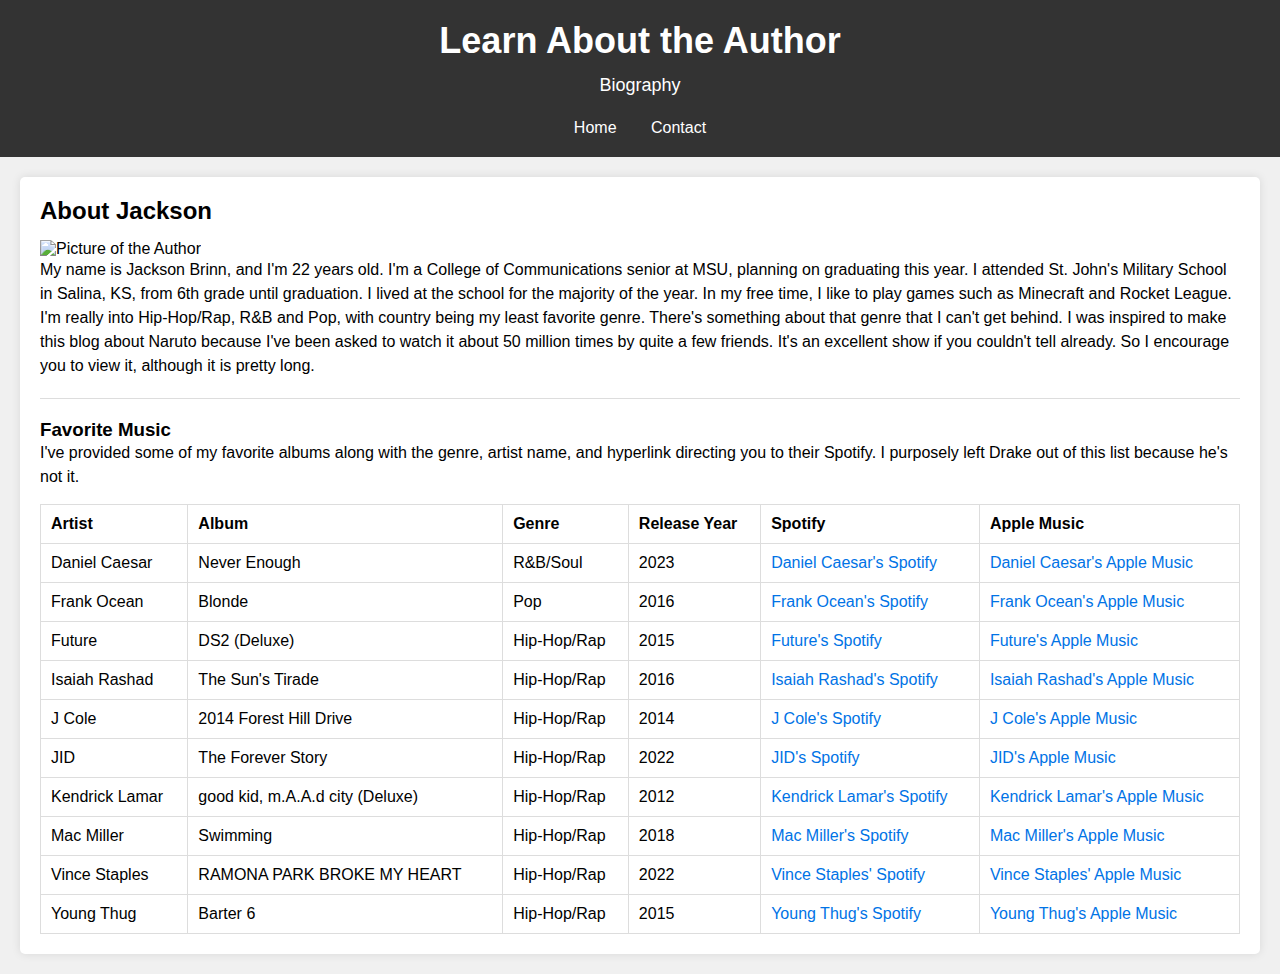
==== about.html @ 1a064b00 "Text wrap column" ====
<!DOCTYPE html>
<html lang="en">
  <head>
    <meta charset="UTF-8">
    <meta name="viewport" content="width=device-width, initial-scale=1.0">
    <meta http-equiv="X-UA-Compatible" content="ie=edge">
    <link rel="stylesheet" href="style_1.css">
    <title>About</title>
  </head>
  <body>
    <header>
      <h1>Learn About the Author</h1>
      <p>Biography</p>
      <nav>
        <ul>
          <li><a href="index.html">Home</a></li>
          <li><a href="contact.html">Contact</a></li>
        </ul>
      </nav>
    </header>
    <main>
        <h2> About Jackson</h2>

        <div class="image-and-text">
            <img alt="Picture of the Author" src="images/PersonalPicture.jpg"/>
            <div class="text-column">
                <p>My name is Jackson Brinn, and I'm 22 years old. I'm a College of Communications senior at MSU, planning on graduating this year. I attended St. John's Military School in Salina, KS, from 6th grade until graduation. I lived at the school for the majority of the year. In my free time, I like to play games such as Minecraft and Rocket League. I'm really into Hip-Hop/Rap, R&amp;B and Pop, with country being my least favorite genre. There's something about that genre that I can't get behind. I was inspired to make this blog about Naruto because I've been asked to watch it about 50 million times by quite a few friends. It's an excellent show if you couldn't tell already. So I encourage you to view it, although it is pretty long.</p>
            </div>
        </div>
        <article class="blog-post">
            <h3>Favorite Music</h3>
            <p>I've provided some of my favorite albums along with the genre, artist name, and hyperlink directing you to their Spotify. I purposely left Drake out of this list because he's not it.</p>
            <table>
                <tr>
                    <th>Artist</th>
                    <th>Album</th>
                    <th>Genre</th>
                    <th>Release Year</th>
                    <th>Spotify</th>
                    <th>Apple Music</th>
                </tr>
                <tr>
                    <td>Daniel Caesar</td>
                    <td>Never Enough</td>
                    <td>R&amp;B/Soul</td>
                    <td>2023</td>
                    <td><a href="https://open.spotify.com/album/7ivbFszr1TbVadj89BIy1y?si=U-bmQVD_RpexUaaAFiTslA">Daniel Caesar's Spotify</a></td>
                    <td><a href="https://music.apple.com/us/album/never-enough/1671667136">Daniel Caesar's Apple Music</a></td>
                </tr>
                <tr>
                    <td>Frank Ocean</td>
                    <td>Blonde</td>
                    <td>Pop</td>
                    <td>2016</td>
                    <td><a href="https://open.spotify.com/album/3mH6qwIy9crq0I9YQbOuDf?si=ZUiRwxJaT82xbE-Xg539Zw">Frank Ocean's Spotify</a></td>
                    <td><a href="https://music.apple.com/us/album/blonde/1146195596">Frank Ocean's Apple Music</a></td>
                </tr>
                <tr>
                    <td>Future</td>
                    <td>DS2 &lpar;Deluxe&rpar;</td>
                    <td>Hip-Hop/Rap</td>
                    <td>2015</td>
                    <td><a href="https://open.spotify.com/album/0fUy6IdLHDpGNwavIlhEsl?si=MeVGB15FQLGcZ2se5sIyBw">Future's Spotify</a></td>
                    <td><a href="https://music.apple.com/us/album/ds2-deluxe/1017053934"> Future's Apple Music</a></td>
                </tr>
                <tr>
                    <td>Isaiah Rashad</td>
                    <td>The Sun's Tirade</td>
                    <td>Hip-Hop/Rap</td>
                    <td>2016</td>
                    <td><a href="https://open.spotify.com/album/6jjX8mGrsWtrpYpFhGMrg1?si=IKNgr8JVQja90EAkZpbdJQ">Isaiah Rashad's Spotify</a></td>
                    <td><a href="https://music.apple.com/us/album/the-suns-tirade/1149506748">Isaiah Rashad's Apple Music</a></td>
                </tr>
                <tr>
                    <td>J Cole</td>
                    <td>2014 Forest Hill Drive</td>
                    <td>Hip-Hop/Rap</td>
                    <td>2014</td>
                    <td><a href="https://open.spotify.com/album/0UMMIkurRUmkruZ3KGBLtG?si=Jw5dhYPARS6yLxs78Gvddw">J Cole's Spotify</a></td>
                    <td><a href="https://music.apple.com/us/album/2014-forest-hills-drive/1600766204">J Cole's Apple Music</a></td>
                </tr>
                <tr>
                    <td>JID</td>
                    <td>The Forever Story</td>
                    <td>Hip-Hop/Rap</td>
                    <td>2022</td>
                    <td><a href="https://open.spotify.com/album/4rJDCELWL0fjdmN9Gn4f4g?si=jencE7pwR7en_OFFbRv_2A">JID's Spotify</a></td>
                    <td><a href="https://music.apple.com/us/album/the-forever-story/1637738689">JID's Apple Music</a></td>
                </tr>
                <tr>
                    <td>Kendrick Lamar</td>
                    <td>good kid, m.A.A.d city &lpar;Deluxe&rpar;</td>
                    <td>Hip-Hop/Rap</td>
                    <td>2012</td>
                    <td><a href="https://open.spotify.com/album/3DGQ1iZ9XKUQxAUWjfC34w?si=jcy7fVguSUef1g1pqHeKFg">Kendrick Lamar's Spotify</a></td>
                    <td><a href="https://music.apple.com/us/album/good-kid-m-a-a-d-city-deluxe-version/1440818890"> Kendrick Lamar's Apple Music</a></td>
                </tr>
                <tr>
                    <td>Mac Miller</td>
                    <td>Swimming</td>
                    <td>Hip-Hop/Rap</td>
                    <td>2018</td>
                    <td><a href="https://open.spotify.com/album/5wtE5aLX5r7jOosmPhJhhk?si=jxpYE-MPSy-u_8eGQgZVwQ">Mac Miller's Spotify</a></td>
                    <td><a href="https://music.apple.com/us/album/swimming/1408996052">Mac Miller's Apple Music</a></td>
                </tr>
                <tr>
                    <td>Vince Staples</td>
                    <td>RAMONA PARK BROKE MY HEART</td>
                    <td>Hip-Hop/Rap</td>
                    <td>2022</td>
                    <td><a href="https://open.spotify.com/album/2G549zeda2XNICgLmU0pNW?si=Uk_WzKa7QxStWKeUtPzPbw">Vince Staples' Spotify</a></td>
                    <td><a href="https://music.apple.com/us/album/ramona-park-broke-my-heart/1615493782">Vince Staples' Apple Music</a></td>
                </tr>
                <tr>
                    <td>Young Thug</td>
                    <td>Barter 6</td>
                    <td>Hip-Hop/Rap</td>
                    <td>2015</td>
                    <td><a href="https://open.spotify.com/album/0BsMZIueWsJLWng8A7sE8e?si=aMOFKqEYTmKoU2PY88DNrQ">Young Thug's Spotify</a></td>
                    <td><a href="https://music.apple.com/us/album/barter-6/986011611">Young Thug's Apple Music</a></td>
                </tr>
            </table>
        </article>
    </main>
  
    <script src="index.js"></script>
  </body>
</html>
---- style_1.css ----
/* styles.css */

/* Reset default margin and padding for all elements */
* {
    margin: 0;
    padding: 0;
    box-sizing: border-box;
  }
  
  /* Set a background color for the body */
  body {
    background-color: #f0f0f0;
    font-family: Arial, sans-serif;
  }
  
  /* Header Styles */
  header {
    background-color: #333;
    color: #fff;
    padding: 20px;
    text-align: center;
  }
  
  header h1 {
    font-size: 36px;
    margin-bottom: 10px;
  }
  
  header p {
    font-size: 18px;
    margin-top: 10px;
  }

  nav ul {
    list-style: none;
    margin-top: 20px;
    text-align: center;
  }

  nav li {
    display: inline;
    margin: 15px;
  }

  nav a {
    color: #fff;
    text-decoration: none;
    font-size: 16px;
  }
  
  /* Main Content Styles */
  main {
    margin: 20px;
    background-color: #fff;
    padding: 20px;
    border-radius: 5px;
    box-shadow: 0 0 10px rgba(0, 0, 0, 0.1);
  }
  
  h2 {
    font-size: 24px;
    margin-bottom: 15px;
  }
  
  p {
    font-size: 16px;
    line-height: 1.5;
    margin-bottom: 15px;
  }
  
  /* Article Styles */
  .blog-post {
    border-top: 1px solid #ddd;
    padding-top: 20px;
    margin-top: 20px;
  }
  
  table {
    width: 100%;
    border-collapse: collapse;
  }
  
  table, th, td {
    border: 1px solid #ddd;
  }
  
  th, td {
    padding: 10px;
    text-align: left;
  }

  /* styles.css */
.responsive-PersonalPicture {
    max-width: 100%;
    height: auto;
}


  /* Links Styles */
  a {
    color: #0073e6;
    text-decoration: none;
  }
  
  a:hover {
    text-decoration: underline;
  }
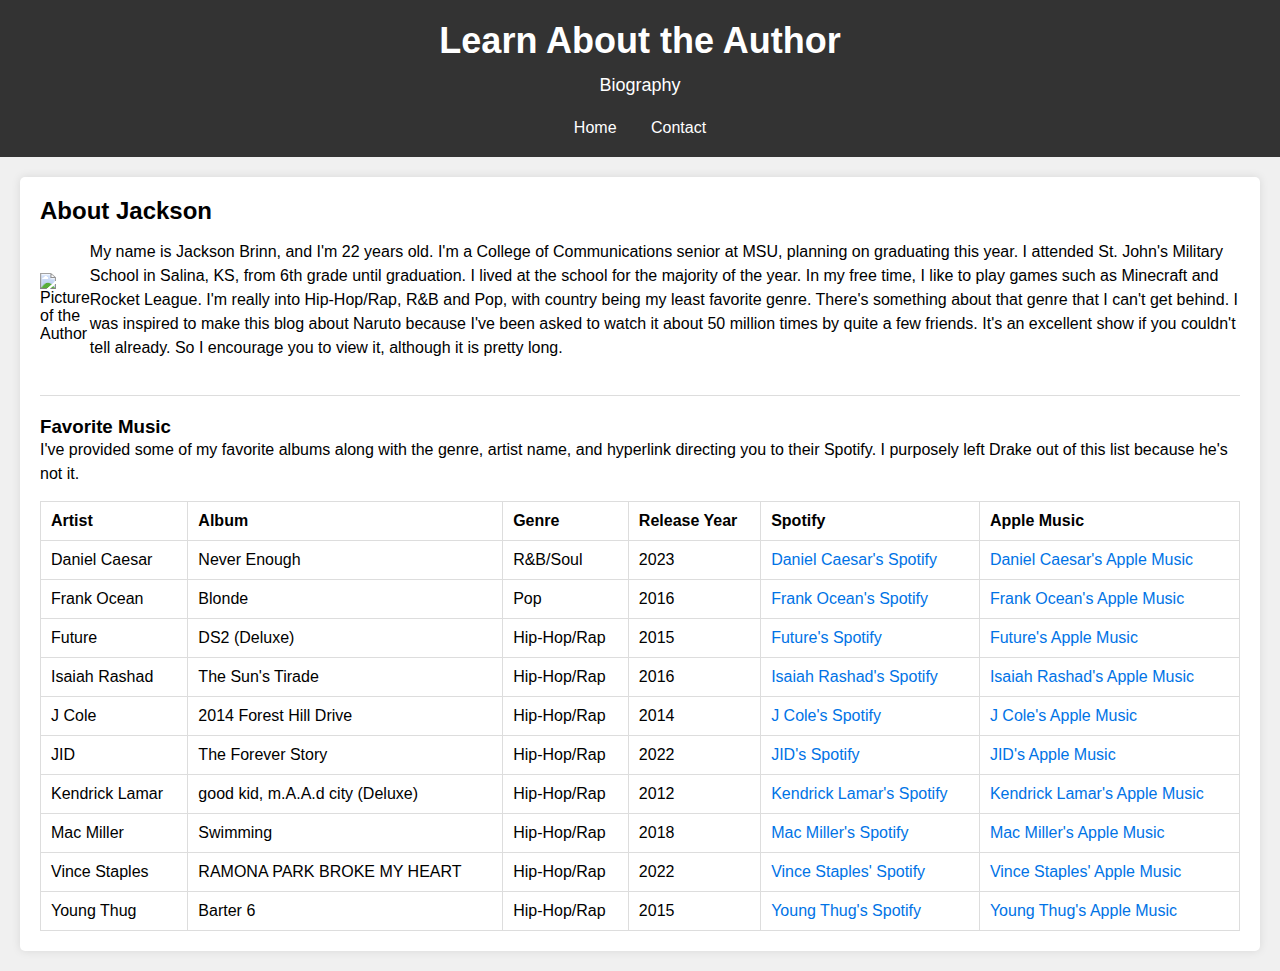
==== commit fe561778: "Trying to make text column" ====
--- a/about.html
+++ b/about.html
@@ -27,6 +27,7 @@
                 <p>My name is Jackson Brinn, and I'm 22 years old. I'm a College of Communications senior at MSU, planning on graduating this year. I attended St. John's Military School in Salina, KS, from 6th grade until graduation. I lived at the school for the majority of the year. In my free time, I like to play games such as Minecraft and Rocket League. I'm really into Hip-Hop/Rap, R&amp;B and Pop, with country being my least favorite genre. There's something about that genre that I can't get behind. I was inspired to make this blog about Naruto because I've been asked to watch it about 50 million times by quite a few friends. It's an excellent show if you couldn't tell already. So I encourage you to view it, although it is pretty long.</p>
             </div>
         </div>
+        
         <article class="blog-post">
             <h3>Favorite Music</h3>
             <p>I've provided some of my favorite albums along with the genre, artist name, and hyperlink directing you to their Spotify. I purposely left Drake out of this list because he's not it.</p>
--- a/style_1.css
+++ b/style_1.css
@@ -90,10 +90,21 @@
   }
 
   /* styles.css */
-.responsive-PersonalPicture {
-    max-width: 100%;
-    height: auto;
-}
+  .image-and-text {
+    display: flex;
+    align-items: center; 
+    margin-bottom: 20px; 
+  }
+  
+  .image-float {
+    max-width: 50%;
+    margin-right: 20px; 
+  }
+  
+  .text-column {
+    flex-grow: 1; 
+  }
+  
 
 
   /* Links Styles */
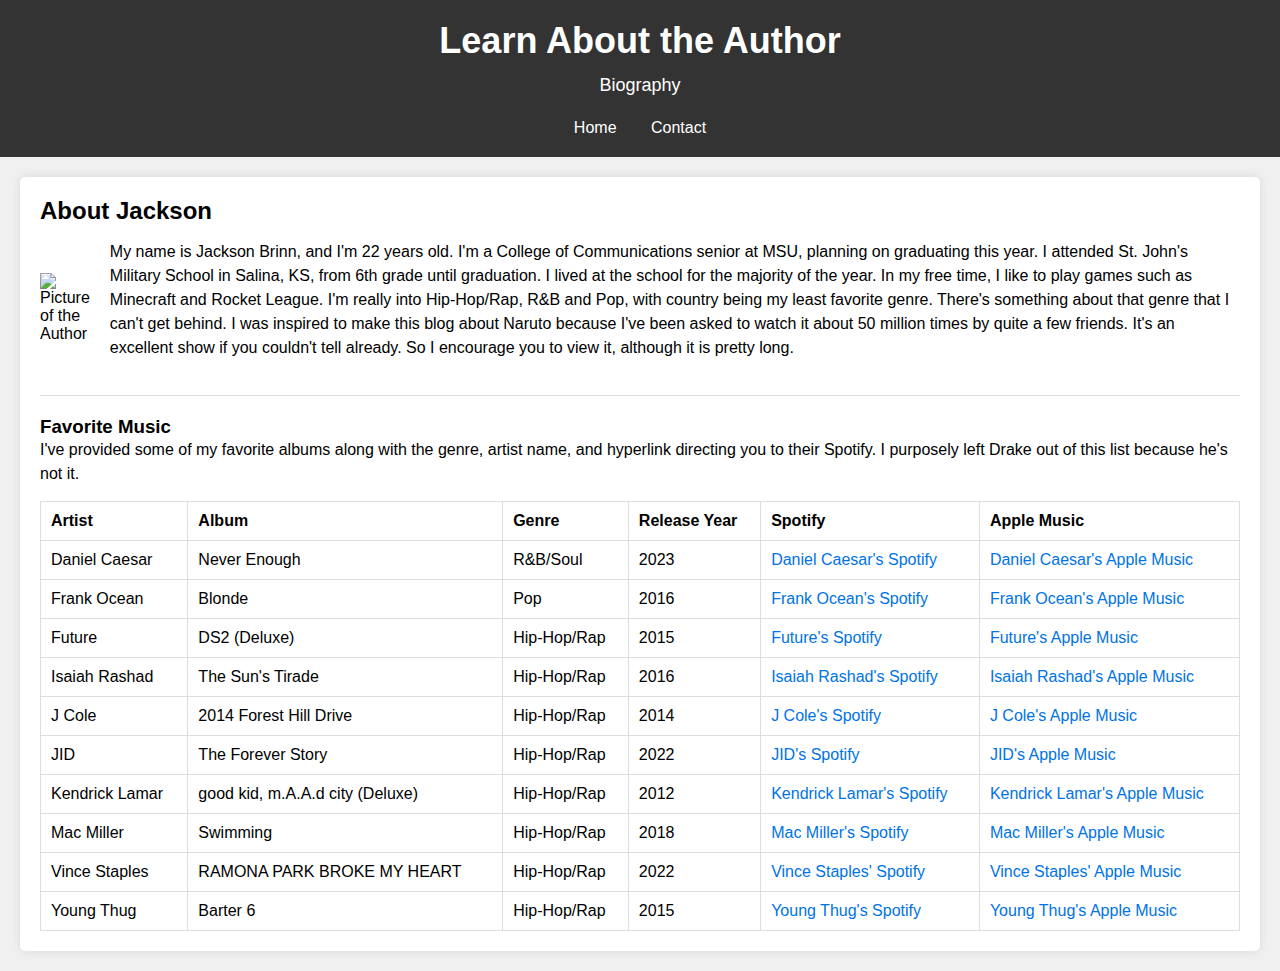
==== commit 676dfc4c: "Added image-float to img argument" ====
--- a/about.html
+++ b/about.html
@@ -22,12 +22,12 @@
         <h2> About Jackson</h2>
 
         <div class="image-and-text">
-            <img alt="Picture of the Author" src="images/PersonalPicture.jpg"/>
+            <img alt="Picture of the Author" src="images/PersonalPicture.jpg" class="image-float"/>
             <div class="text-column">
                 <p>My name is Jackson Brinn, and I'm 22 years old. I'm a College of Communications senior at MSU, planning on graduating this year. I attended St. John's Military School in Salina, KS, from 6th grade until graduation. I lived at the school for the majority of the year. In my free time, I like to play games such as Minecraft and Rocket League. I'm really into Hip-Hop/Rap, R&amp;B and Pop, with country being my least favorite genre. There's something about that genre that I can't get behind. I was inspired to make this blog about Naruto because I've been asked to watch it about 50 million times by quite a few friends. It's an excellent show if you couldn't tell already. So I encourage you to view it, although it is pretty long.</p>
             </div>
         </div>
-        
+
         <article class="blog-post">
             <h3>Favorite Music</h3>
             <p>I've provided some of my favorite albums along with the genre, artist name, and hyperlink directing you to their Spotify. I purposely left Drake out of this list because he's not it.</p>
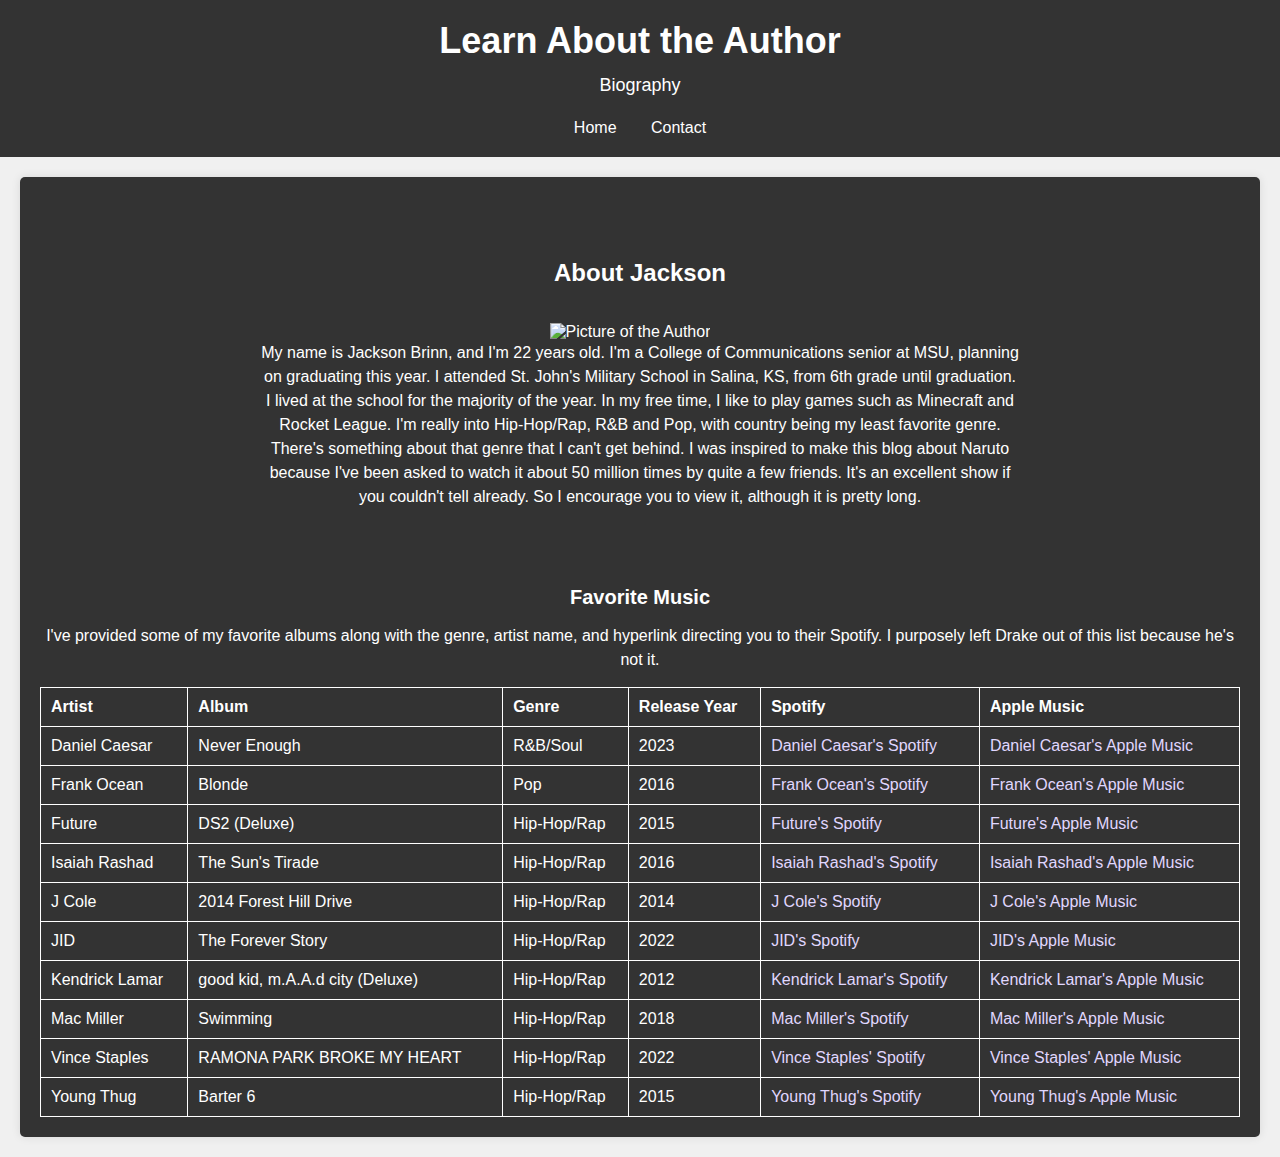
==== commit a2365b8d: "Trying to get rid of the white border" ====
--- a/about.html
+++ b/about.html
@@ -19,10 +19,15 @@
       </nav>
     </header>
     <main>
+        <div class="bordered-box">
+          content with padding
+        </div>
+
         <h2> About Jackson</h2>
 
         <div class="image-and-text">
             <img alt="Picture of the Author" src="images/PersonalPicture.jpg" class="image-float"/>
+
             <div class="text-column">
                 <p>My name is Jackson Brinn, and I'm 22 years old. I'm a College of Communications senior at MSU, planning on graduating this year. I attended St. John's Military School in Salina, KS, from 6th grade until graduation. I lived at the school for the majority of the year. In my free time, I like to play games such as Minecraft and Rocket League. I'm really into Hip-Hop/Rap, R&amp;B and Pop, with country being my least favorite genre. There's something about that genre that I can't get behind. I was inspired to make this blog about Naruto because I've been asked to watch it about 50 million times by quite a few friends. It's an excellent show if you couldn't tell already. So I encourage you to view it, although it is pretty long.</p>
             </div>
--- a/style_1.css
+++ b/style_1.css
@@ -51,7 +51,7 @@
   /* Main Content Styles */
   main {
     margin: 20px;
-    background-color: #fff;
+    background-color: #333;
     padding: 20px;
     border-radius: 5px;
     box-shadow: 0 0 10px rgba(0, 0, 0, 0.1);
@@ -60,17 +60,36 @@
   h2 {
     font-size: 24px;
     margin-bottom: 15px;
+    text-align: center;
+    color:#fff;
+
   }
   
   p {
     font-size: 16px;
     line-height: 1.5;
     margin-bottom: 15px;
+    color: #fff;
   }
   
+  h3 {
+    font-size: 20px;
+    margin-bottom: 15px;
+    text-align: center;
+    color: #fff;
+  }
+
+  p {
+    font-size: 16px;
+    line-height: 1.5;
+    margin-bottom: 15px;
+    text-align: center;
+    color: #fff;
+  }
+
   /* Article Styles */
   .blog-post {
-    border-top: 1px solid #ddd;
+    border-top: 1px solid #333;
     padding-top: 20px;
     margin-top: 20px;
   }
@@ -78,10 +97,11 @@
   table {
     width: 100%;
     border-collapse: collapse;
+    color:#fff;
   }
   
   table, th, td {
-    border: 1px solid #ddd;
+    border: 1px solid #fff;
   }
   
   th, td {
@@ -92,8 +112,14 @@
   /* styles.css */
   .image-and-text {
     display: flex;
-    align-items: center; 
-    margin-bottom: 20px; 
+    flex-direction: column;
+    justify-content: center;
+    align-items: center;
+    max-width: 800px;
+    margin: 0 auto;
+    padding: 20px;
+    border: 1px solid #333; 
+    color: #fff;
   }
   
   .image-float {
@@ -103,13 +129,19 @@
   
   .text-column {
     flex-grow: 1; 
+    text-align: left;
   }
-  
+
+  .bordered-box {
+    padding: 20px;
+    border: 2px solid #333;
+    color: #333;
+  }
 
 
   /* Links Styles */
   a {
-    color: #0073e6;
+    color: #E0D7FF;
     text-decoration: none;
   }
   
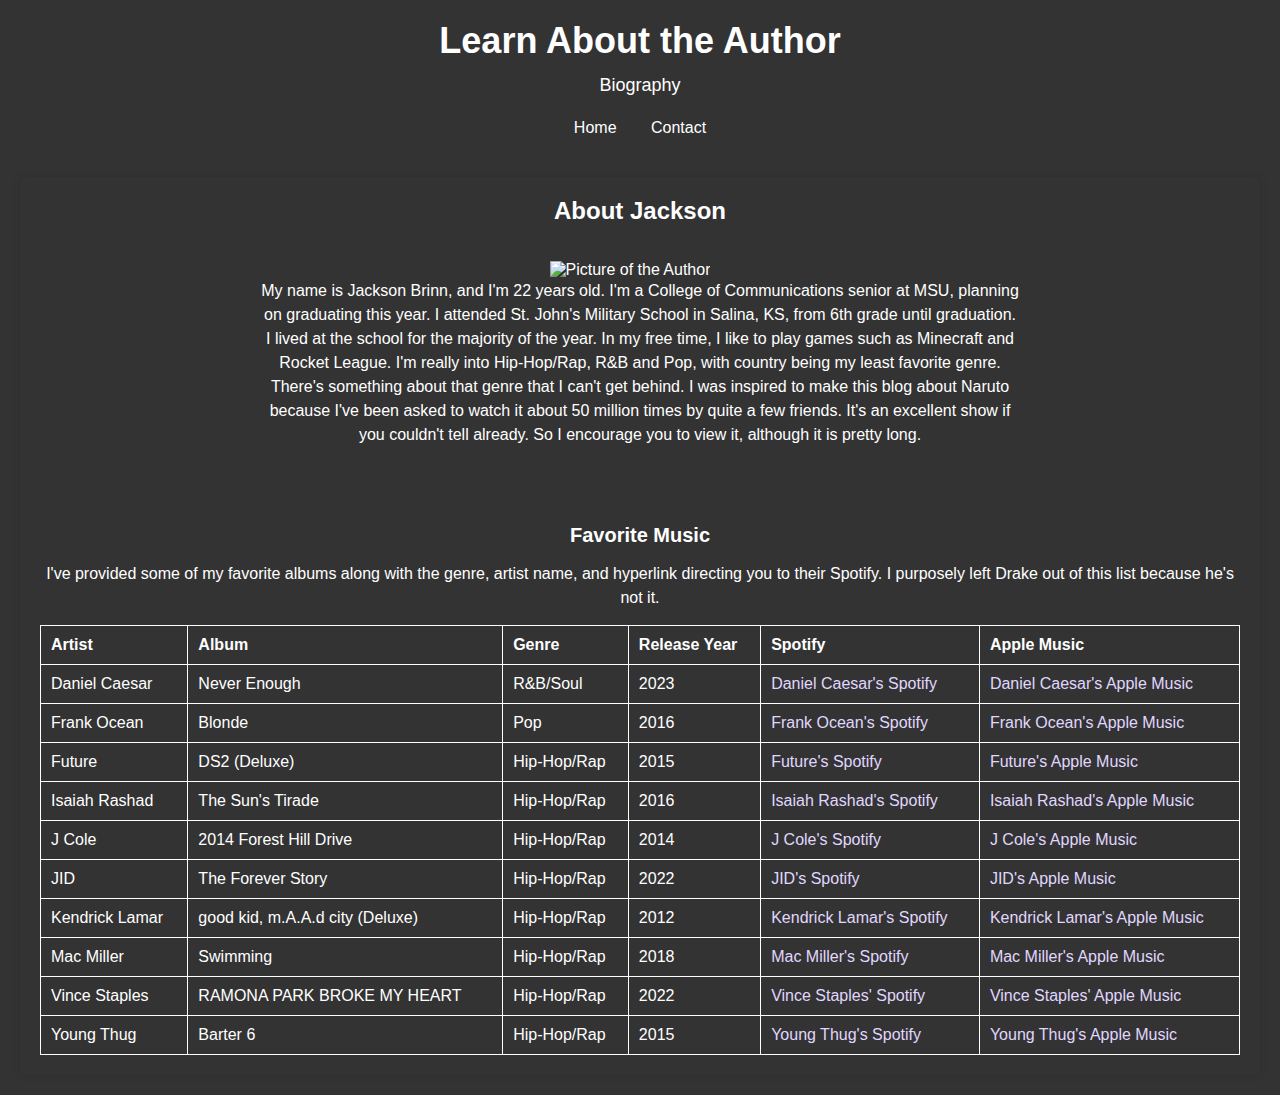
==== commit 96411dd1: "removed random text" ====
--- a/about.html
+++ b/about.html
@@ -19,10 +19,6 @@
       </nav>
     </header>
     <main>
-        <div class="bordered-box">
-          content with padding
-        </div>
-
         <h2> About Jackson</h2>
 
         <div class="image-and-text">
--- a/style_1.css
+++ b/style_1.css
@@ -9,7 +9,7 @@
   
   /* Set a background color for the body */
   body {
-    background-color: #f0f0f0;
+    background-color: #333;
     font-family: Arial, sans-serif;
   }
   
@@ -132,12 +132,6 @@
     text-align: left;
   }
 
-  .bordered-box {
-    padding: 20px;
-    border: 2px solid #333;
-    color: #333;
-  }
-
 
   /* Links Styles */
   a {
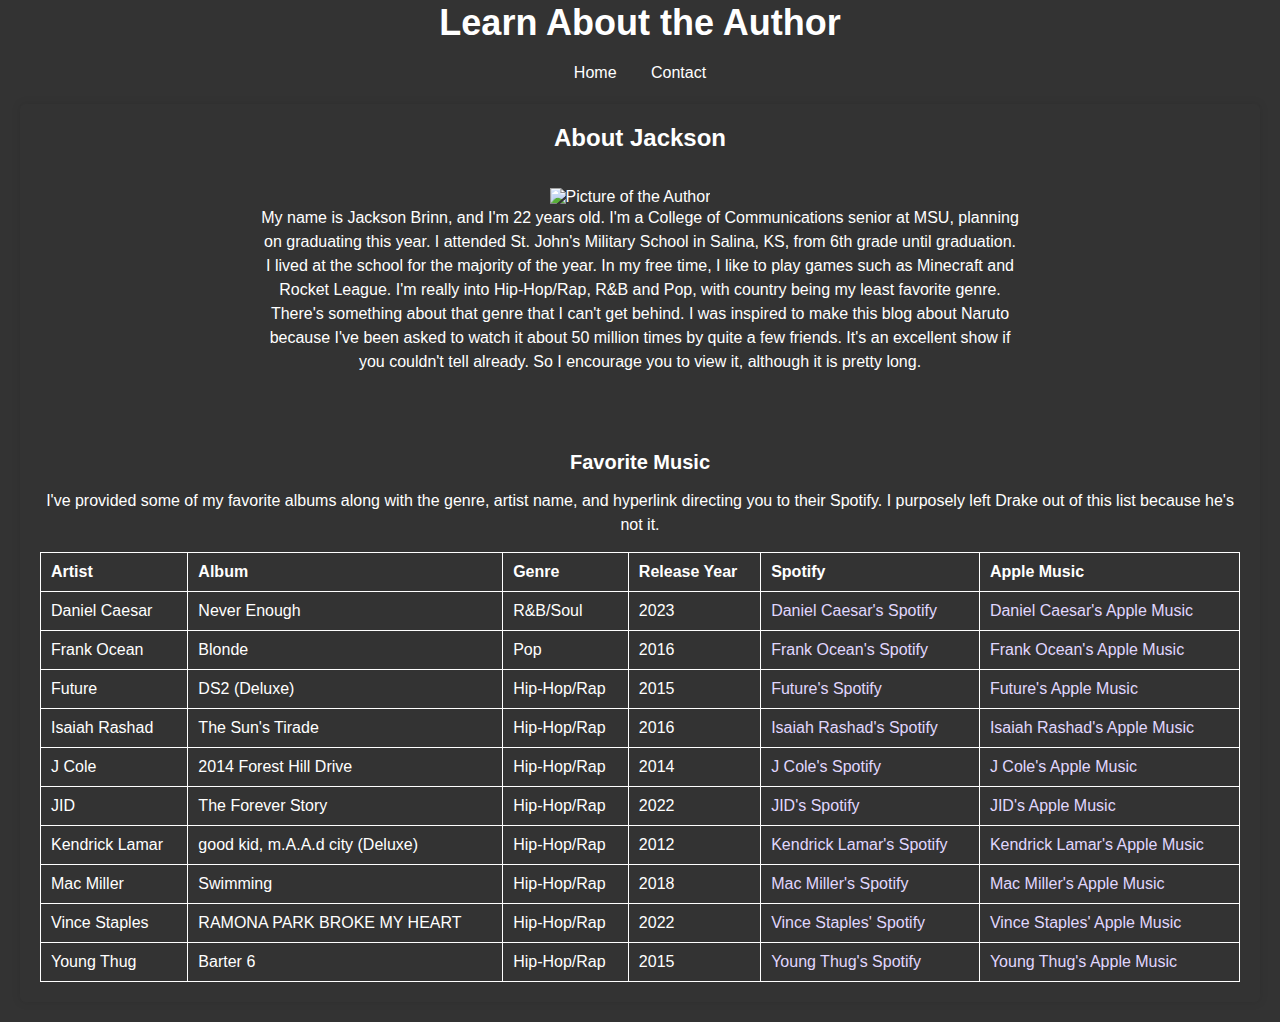
==== commit 13ab4baf: "Changes" ====
--- a/about.html
+++ b/about.html
@@ -10,7 +10,6 @@
   <body>
     <header>
       <h1>Learn About the Author</h1>
-      <p>Biography</p>
       <nav>
         <ul>
           <li><a href="index.html">Home</a></li>
--- a/style_1.css
+++ b/style_1.css
@@ -17,7 +17,7 @@
   header {
     background-color: #333;
     color: #fff;
-    padding: 20px;
+    padding: 2px;
     text-align: center;
   }
   
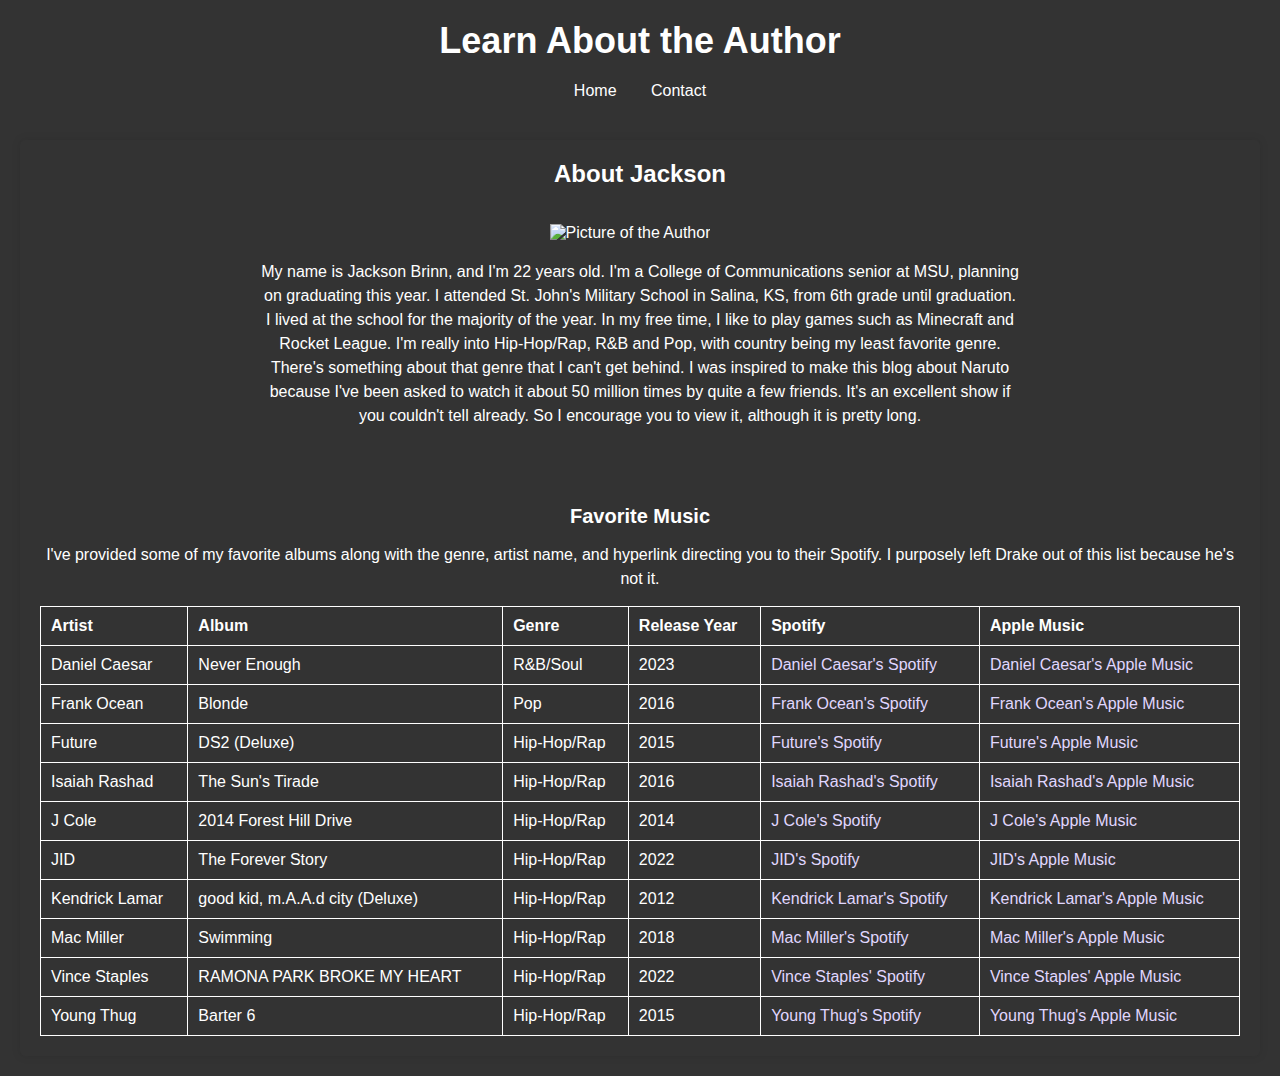
==== commit b91f3170: "Spaced between text and pic" ====
--- a/about.html
+++ b/about.html
@@ -22,7 +22,7 @@
 
         <div class="image-and-text">
             <img alt="Picture of the Author" src="images/PersonalPicture.jpg" class="image-float"/>
-
+            <br>
             <div class="text-column">
                 <p>My name is Jackson Brinn, and I'm 22 years old. I'm a College of Communications senior at MSU, planning on graduating this year. I attended St. John's Military School in Salina, KS, from 6th grade until graduation. I lived at the school for the majority of the year. In my free time, I like to play games such as Minecraft and Rocket League. I'm really into Hip-Hop/Rap, R&amp;B and Pop, with country being my least favorite genre. There's something about that genre that I can't get behind. I was inspired to make this blog about Naruto because I've been asked to watch it about 50 million times by quite a few friends. It's an excellent show if you couldn't tell already. So I encourage you to view it, although it is pretty long.</p>
             </div>
--- a/style_1.css
+++ b/style_1.css
@@ -17,7 +17,7 @@
   header {
     background-color: #333;
     color: #fff;
-    padding: 2px;
+    padding: 20px;
     text-align: center;
   }
   
